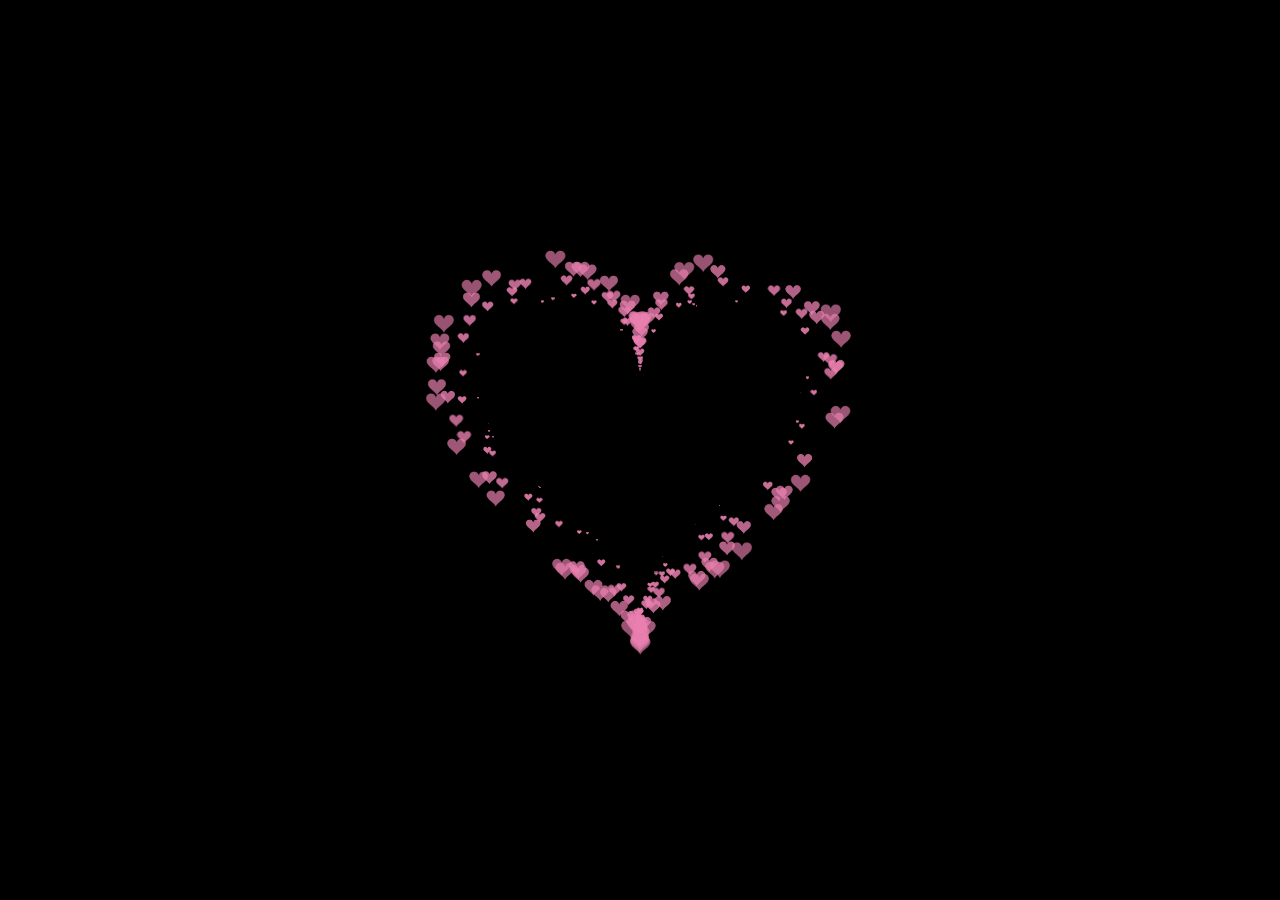
==== tim.html @ 2a9c2b1f "aaa" ====
<!DOCTYPE HTML PUBLIC "-//W3C//DTD HTML 4.0 Transitional//EN">

<HTML>

<HEAD>

    <TITLE> New Document </TITLE>

    <META NAME="Generator" CONTENT="EditPlus">

    <META NAME="Author" CONTENT="">

    <META NAME="Keywords" CONTENT="">

    <META NAME="Description" CONTENT="">

    <style>

  html, body {

  height: 100%;

  padding: 0;

  margin: 0;

  background: #000;

}

canvas {

  position: absolute;

  width: 100%;

  height: 100%;

}

  </style>

</HEAD>


<BODY>

<canvas id="pinkboard"></canvas>

<script>

  /*

 * Settings

 */

var settings = {

  particles: {

    length:   500, // maximum amount of particles

    duration:   2, // particle duration in sec

    velocity: 100, // particle velocity in pixels/sec

    effect: -0.75, // play with this for a nice effect

    size:      30, // particle size in pixels

  },

};


/*

 * RequestAnimationFrame polyfill by Erik Möller

 */

(function(){var b=0;var c=["ms","moz","webkit","o"];for(var a=0;a<c.length&&!window.requestAnimationFrame;++a){window.requestAnimationFrame=window[c[a]+"RequestAnimationFrame"];window.cancelAnimationFrame=window[c[a]+"CancelAnimationFrame"]||window[c[a]+"CancelRequestAnimationFrame"]}if(!window.requestAnimationFrame){window.requestAnimationFrame=function(h,e){var d=new Date().getTime();var f=Math.max(0,16-(d-b));var g=window.setTimeout(function(){h(d+f)},f);b=d+f;return g}}if(!window.cancelAnimationFrame){window.cancelAnimationFrame=function(d){clearTimeout(d)}}}());


/*

 * Point class

 */

var Point = (function() {

  function Point(x, y) {

    this.x = (typeof x !== 'undefined') ? x : 0;

    this.y = (typeof y !== 'undefined') ? y : 0;

  }

  Point.prototype.clone = function() {

    return new Point(this.x, this.y);

  };

  Point.prototype.length = function(length) {

    if (typeof length == 'undefined')

      return Math.sqrt(this.x * this.x + this.y * this.y);

    this.normalize();

    this.x *= length;

    this.y *= length;

    return this;

  };

  Point.prototype.normalize = function() {

    var length = this.length();

    this.x /= length;

    this.y /= length;

    return this;

  };

  return Point;

})();


/*

 * Particle class

 */

var Particle = (function() {

  function Particle() {

    this.position = new Point();

    this.velocity = new Point();

    this.acceleration = new Point();

    this.age = 0;

  }

  Particle.prototype.initialize = function(x, y, dx, dy) {

    this.position.x = x;

    this.position.y = y;

    this.velocity.x = dx;

    this.velocity.y = dy;

    this.acceleration.x = dx * settings.particles.effect;

    this.acceleration.y = dy * settings.particles.effect;

    this.age = 0;

  };

  Particle.prototype.update = function(deltaTime) {

    this.position.x += this.velocity.x * deltaTime;

    this.position.y += this.velocity.y * deltaTime;

    this.velocity.x += this.acceleration.x * deltaTime;

    this.velocity.y += this.acceleration.y * deltaTime;

    this.age += deltaTime;

  };

  Particle.prototype.draw = function(context, image) {

    function ease(t) {

      return (--t) * t * t + 1;

    }

    var size = image.width * ease(this.age / settings.particles.duration);

    context.globalAlpha = 1 - this.age / settings.particles.duration;

    context.drawImage(image, this.position.x - size / 2, this.position.y - size / 2, size, size);

  };

  return Particle;

})();


/*

 * ParticlePool class

 */

var ParticlePool = (function() {

  var particles,

      firstActive = 0,

      firstFree   = 0,

      duration    = settings.particles.duration;

 

  function ParticlePool(length) {

    // create and populate particle pool

    particles = new Array(length);

    for (var i = 0; i < particles.length; i++)

      particles[i] = new Particle();

  }

  ParticlePool.prototype.add = function(x, y, dx, dy) {

    particles[firstFree].initialize(x, y, dx, dy);

   

    // handle circular queue

    firstFree++;

    if (firstFree   == particles.length) firstFree   = 0;

    if (firstActive == firstFree       ) firstActive++;

    if (firstActive == particles.length) firstActive = 0;

  };

  ParticlePool.prototype.update = function(deltaTime) {

    var i;

   

    // update active particles

    if (firstActive < firstFree) {

      for (i = firstActive; i < firstFree; i++)

        particles[i].update(deltaTime);

    }

    if (firstFree < firstActive) {

      for (i = firstActive; i < particles.length; i++)

        particles[i].update(deltaTime);

      for (i = 0; i < firstFree; i++)

        particles[i].update(deltaTime);

    }

   

    // remove inactive particles

    while (particles[firstActive].age >= duration && firstActive != firstFree) {

      firstActive++;

      if (firstActive == particles.length) firstActive = 0;

    }

   

   

  };

  ParticlePool.prototype.draw = function(context, image) {

    // draw active particles

    if (firstActive < firstFree) {

      for (i = firstActive; i < firstFree; i++)

        particles[i].draw(context, image);

    }

    if (firstFree < firstActive) {

      for (i = firstActive; i < particles.length; i++)

        particles[i].draw(context, image);

      for (i = 0; i < firstFree; i++)

        particles[i].draw(context, image);

    }

  };

  return ParticlePool;

})();


/*

 * Putting it all together

 */

(function(canvas) {

  var context = canvas.getContext('2d'),

      particles = new ParticlePool(settings.particles.length),

      particleRate = settings.particles.length / settings.particles.duration, // particles/sec

      time;

 

  // get point on heart with -PI <= t <= PI

  function pointOnHeart(t) {

    return new Point(

      160 * Math.pow(Math.sin(t), 3),

      130 * Math.cos(t) - 50 * Math.cos(2 * t) - 20 * Math.cos(3 * t) - 10 * Math.cos(4 * t) + 25

    );

  }

 

  // creating the particle image using a dummy canvas

  var image = (function() {

    var canvas  = document.createElement('canvas'),

        context = canvas.getContext('2d');

    canvas.width  = settings.particles.size;

    canvas.height = settings.particles.size;

    // helper function to create the path

    function to(t) {

      var point = pointOnHeart(t);

      point.x = settings.particles.size / 2 + point.x * settings.particles.size / 350;

      point.y = settings.particles.size / 2 - point.y * settings.particles.size / 350;

      return point;

    }

    // create the path

    context.beginPath();

    var t = -Math.PI;

    var point = to(t);

    context.moveTo(point.x, point.y);

    while (t < Math.PI) {

      t += 0.01; // baby steps!

      point = to(t);

      context.lineTo(point.x, point.y);

    }

    context.closePath();

    // create the fill

    context.fillStyle = '#ea80b0';

    context.fill();

    // create the image

    var image = new Image();

    image.src = canvas.toDataURL();

    return image;

  })();

 

  // render that thing!

  function render() {

    // next animation frame

    requestAnimationFrame(render);

   

    // update time

    var newTime   = new Date().getTime() / 1000,

        deltaTime = newTime - (time || newTime);

    time = newTime;

   

    // clear canvas

    context.clearRect(0, 0, canvas.width, canvas.height);

   

    // create new particles

    var amount = particleRate * deltaTime;

    for (var i = 0; i < amount; i++) {

      var pos = pointOnHeart(Math.PI - 2 * Math.PI * Math.random());

      var dir = pos.clone().length(settings.particles.velocity);

      particles.add(canvas.width / 2 + pos.x, canvas.height / 2 - pos.y, dir.x, -dir.y);

    }

   

    // update and draw particles

    particles.update(deltaTime);

    particles.draw(context, image);

  }

 

  // handle (re-)sizing of the canvas

  function onResize() {

    canvas.width  = canvas.clientWidth;

    canvas.height = canvas.clientHeight;

  }

  window.onresize = onResize;

 

  // delay rendering bootstrap

  setTimeout(function() {

    onResize();

    render();

  }, 10);

})(document.getElementById('pinkboard'));

  </script>

</BODY>

</HTML>
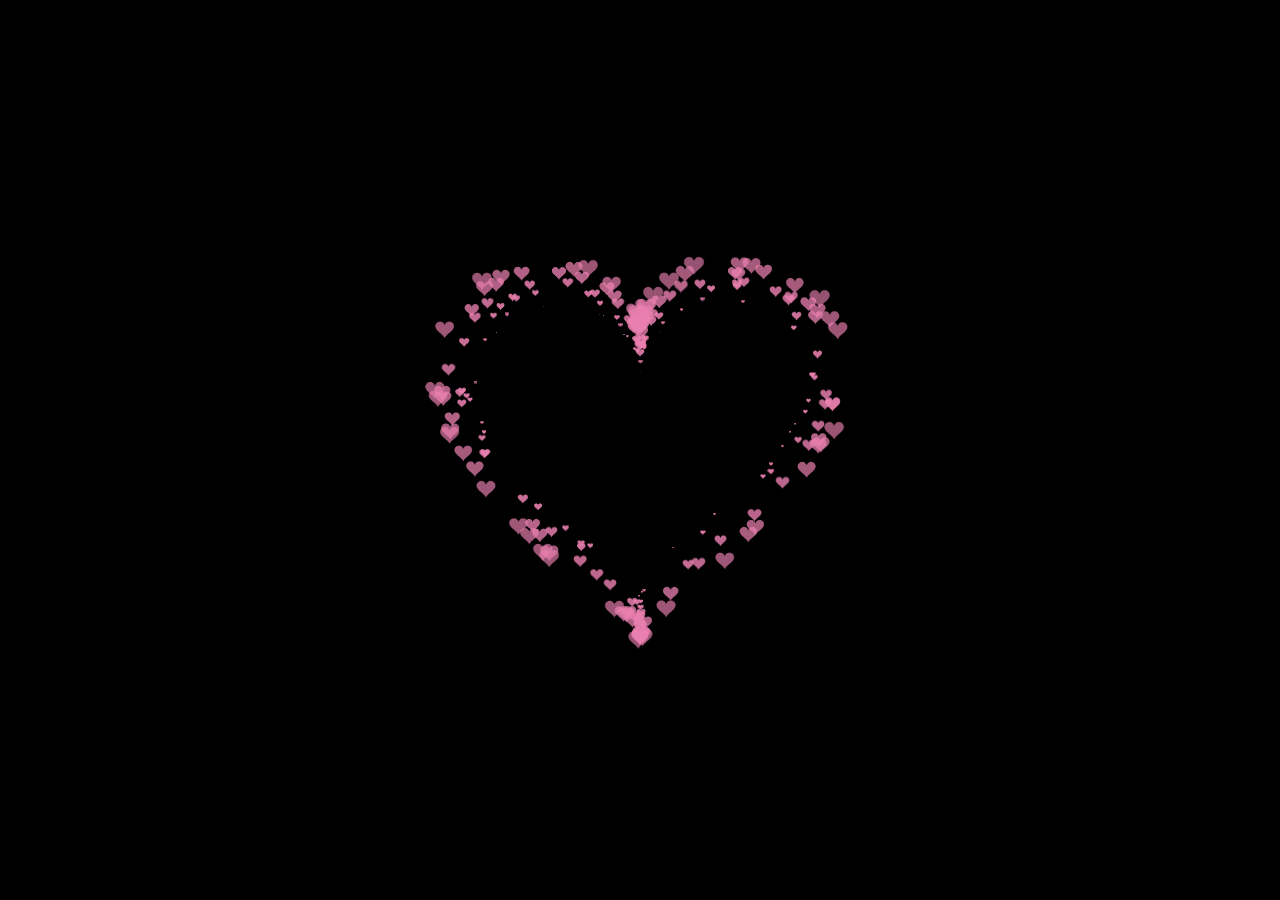
==== commit 0823bd23: "aaa" ====
--- a/tim.html
+++ b/tim.html
@@ -502,7 +502,7 @@
 
  
 
-  // delay rendering bootstrap
+  // delay rendering bootstrapa
 
   setTimeout(function() {
 
